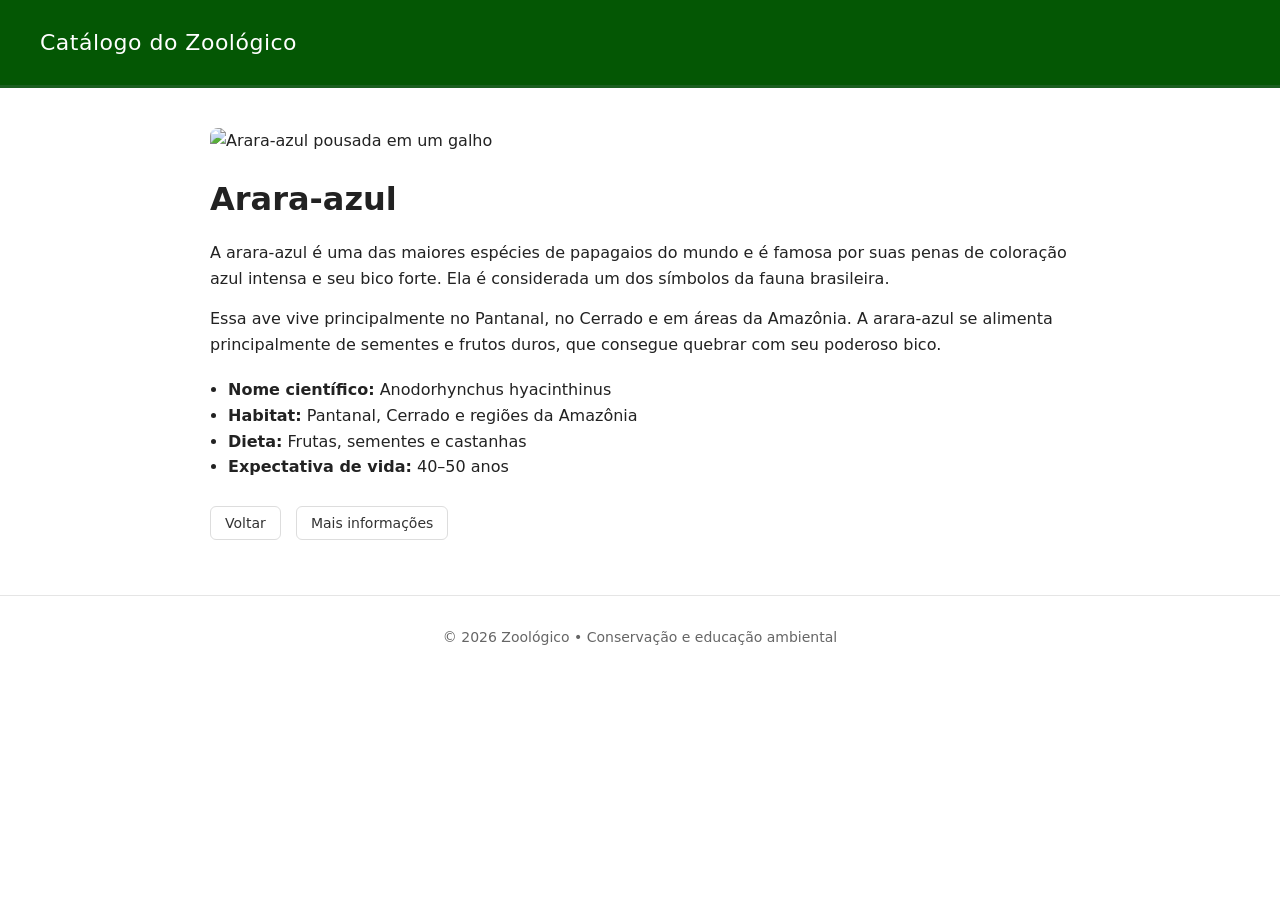
==== arara.html @ 5257aa0c "Add files via upload" ====
<!DOCTYPE html> <!-- Define o documento como HTML5 -->
<html lang="pt-br"> <!-- Define o idioma da página -->

<head>
<meta charset="UTF-8"> <!-- Permite acentuação correta -->
<meta name="viewport" content="width=device-width, initial-scale=1.0"> <!-- Responsividade -->
<title>Arara-azul | Catálogo do Zoológico</title> <!-- Título da aba -->
</head>

<body>

<header> <!-- Cabeçalho do site -->
<h1>Catálogo do Zoológico</h1>
</header>

<main> <!-- Conteúdo principal -->

<!-- Imagem da arara-azul -->
<img
class="animal-img"
src="https://s1.static.brasilescola.uol.com.br/be/conteudo/images/arara-azul.jpg"
alt="Arara-azul pousada em um galho">

<!-- Nome do animal -->
<h2 class="animal-title">Arara-azul</h2>

<!-- Descrição -->
<p class="animal-desc">
A arara-azul é uma das maiores espécies de papagaios do mundo e é famosa
por suas penas de coloração azul intensa e seu bico forte. Ela é
considerada um dos símbolos da fauna brasileira.
</p>

<p class="animal-desc">
Essa ave vive principalmente no Pantanal, no Cerrado e em áreas da
Amazônia. A arara-azul se alimenta principalmente de sementes e frutos
duros, que consegue quebrar com seu poderoso bico.
</p>

<!-- Informações resumidas -->
<ul class="info">
<li><strong>Nome científico:</strong> Anodorhynchus hyacinthinus</li>
<li><strong>Habitat:</strong> Pantanal, Cerrado e regiões da Amazônia</li>
<li><strong>Dieta:</strong> Frutas, sementes e castanhas</li>
<li><strong>Expectativa de vida:</strong> 40–50 anos</li>
</ul>

<!-- Botões -->
<div class="actions">
<a href="index.html">Voltar</a>
<a href="https://pt.wikipedia.org/wiki/Arara-azul" target="_blank">Mais informações</a>
</div>

</main>

<footer> <!-- Rodapé do site -->
<p>© 2026 Zoológico • Conservação e educação ambiental</p>
</footer>

</body>

<style>

/* Reset básico
remove margens e espaçamentos padrão do navegador */
*{
margin:0;
padding:0;
box-sizing:border-box;
}

/* Estilo geral da página
define fonte, cor do texto e fundo */
body{
font-family: system-ui, Arial, sans-serif;
background:#ffffff;
color:#222;
line-height:1.6;
}

/* Cabeçalho do site
define cor de fundo e espaçamento */
header{
background:#045704;
color:white;
padding:25px 40px;
border-bottom:3px solid #1b5e20;
}

/* Título do cabeçalho */
header h1{
font-size:22px;
font-weight:500;
letter-spacing:0.5px;
}

/* Área principal da página
centraliza o conteúdo */
main{
max-width:900px;
margin:40px auto;
padding:0 20px;
}

/* Imagem principal do animal */
.animal-img{
width:100%;
height:420px;
object-fit:cover;
border-radius:8px;
}

/* Nome do animal */
.animal-title{
margin-top:20px;
font-size:32px;
font-weight:600;
}

/* Parágrafos de descrição */
.animal-desc{
margin-top:15px;
font-size:16px;
}

/* Lista de informações */
.info{
margin-top:20px;
padding-left:18px;
}

/* Container dos botões */
.actions{
margin-top:30px;
}

/* Estilo dos links/botões */
.actions a{
text-decoration:none;
color:#333;
border:1px solid #ddd;
padding:8px 14px;
border-radius:6px;
margin-right:10px;
font-size:14px;
}

/* Efeito quando passa o mouse */
.actions a:hover{
background:#f0f0f0;
}

/* Rodapé da página */
footer{
margin-top:60px;
border-top:1px solid #e5e5e5;
padding:30px 20px;
text-align:center;
font-size:14px;
color:#666;
}

</style>

</html>
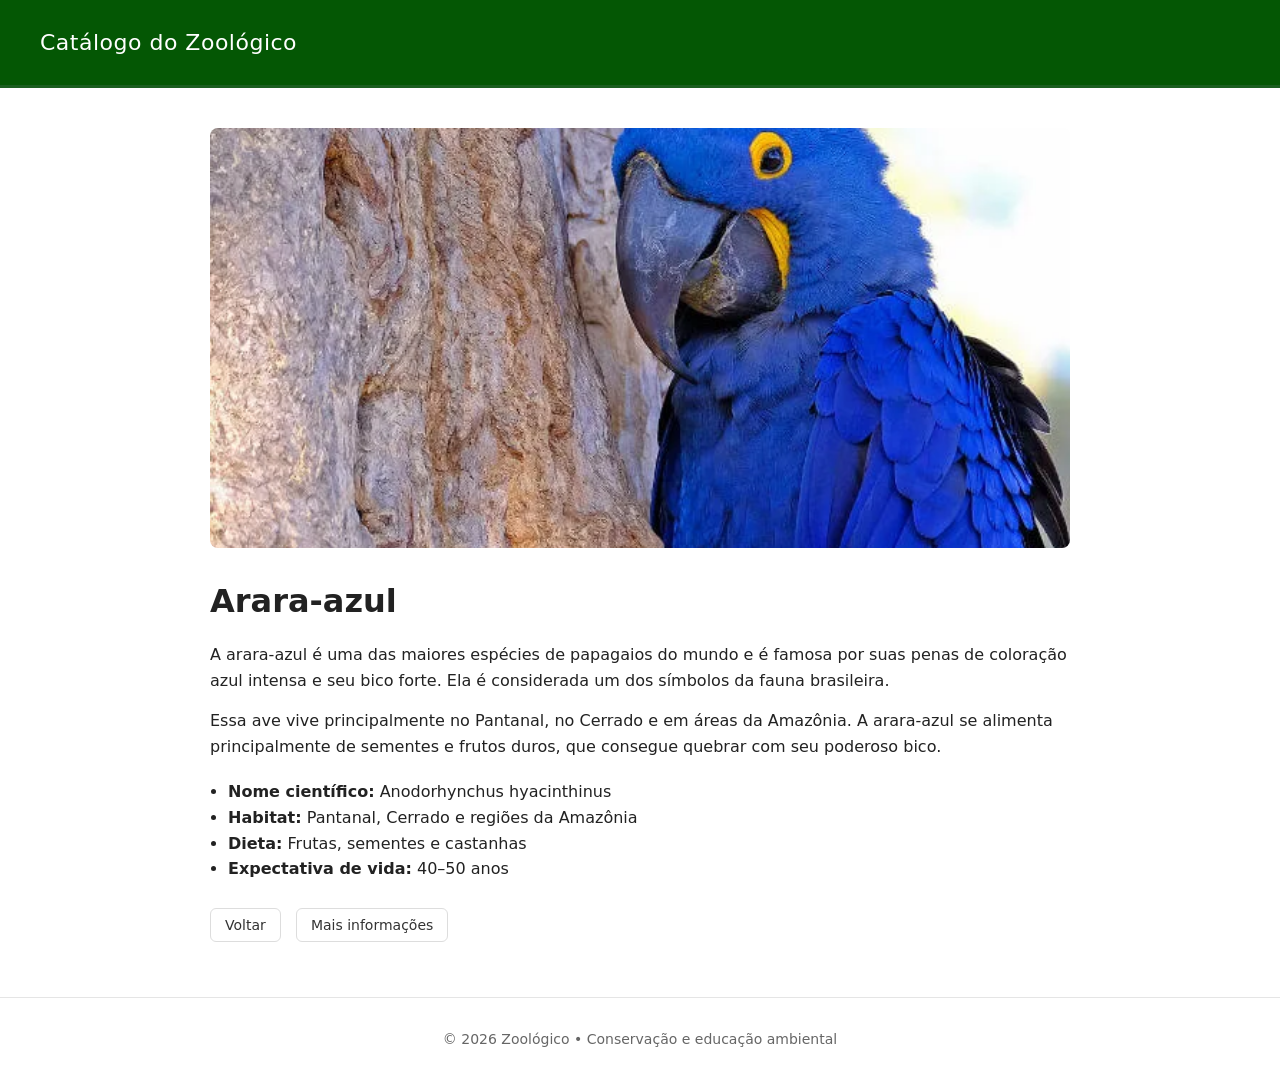
==== commit 384a6595: "Update arara.html" ====
--- a/arara.html
+++ b/arara.html
@@ -18,7 +18,7 @@
 <!-- Imagem da arara-azul -->
 <img
 class="animal-img"
-src="https://s1.static.brasilescola.uol.com.br/be/conteudo/images/arara-azul.jpg"
+src="imagens/arara-azul.webp"
 alt="Arara-azul pousada em um galho">
 
 <!-- Nome do animal -->
@@ -162,4 +162,4 @@
 
 </style>
 
-</html>+</html>
